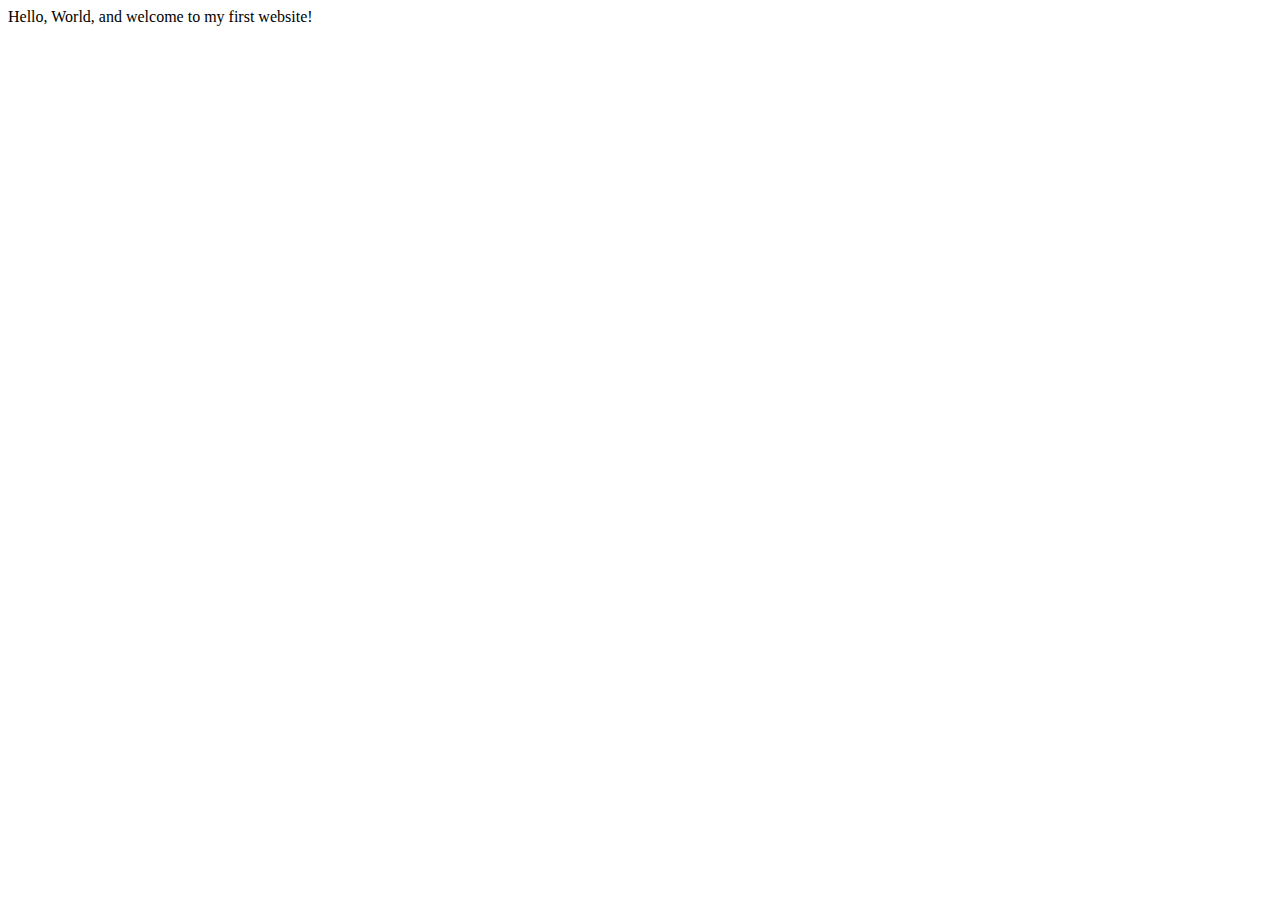
==== index.html @ 0cf52573 "Create index.html" ====
<!DOCTYPE html>
<html lang="en">
    <head>
        <meta charset="utf-8">
        <meta name="viewport" content="width=device-width, initial-scale=1.0">
        <title>My First Website</title>
    </head>
    <body>
       Hello, World, and welcome to my first website!
    </body>
</html>
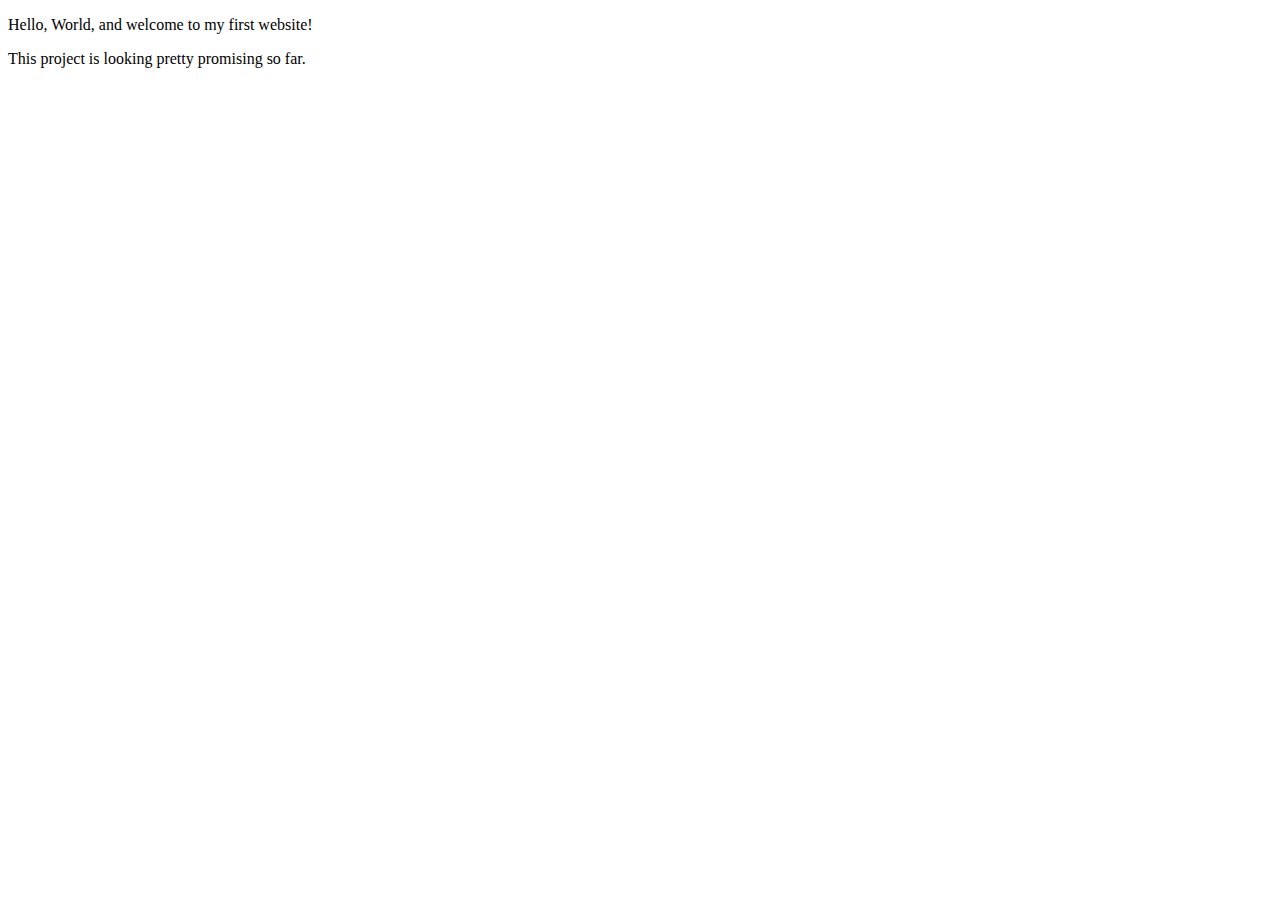
==== commit b8c851e5: "Update index.html" ====
--- a/index.html
+++ b/index.html
@@ -3,9 +3,11 @@
     <head>
         <meta charset="utf-8">
         <meta name="viewport" content="width=device-width, initial-scale=1.0">
-        <title>My First Website</title>
+        <meta name="author" content="Andrew Pruitt">
+        <title>Azazel | Web Developer</title>
     </head>
     <body>
-       Hello, World, and welcome to my first website!
+       <p>Hello, World, and welcome to my first website!</p>
+       <p>This project is looking pretty promising so far.</p>
     </body>
 </html>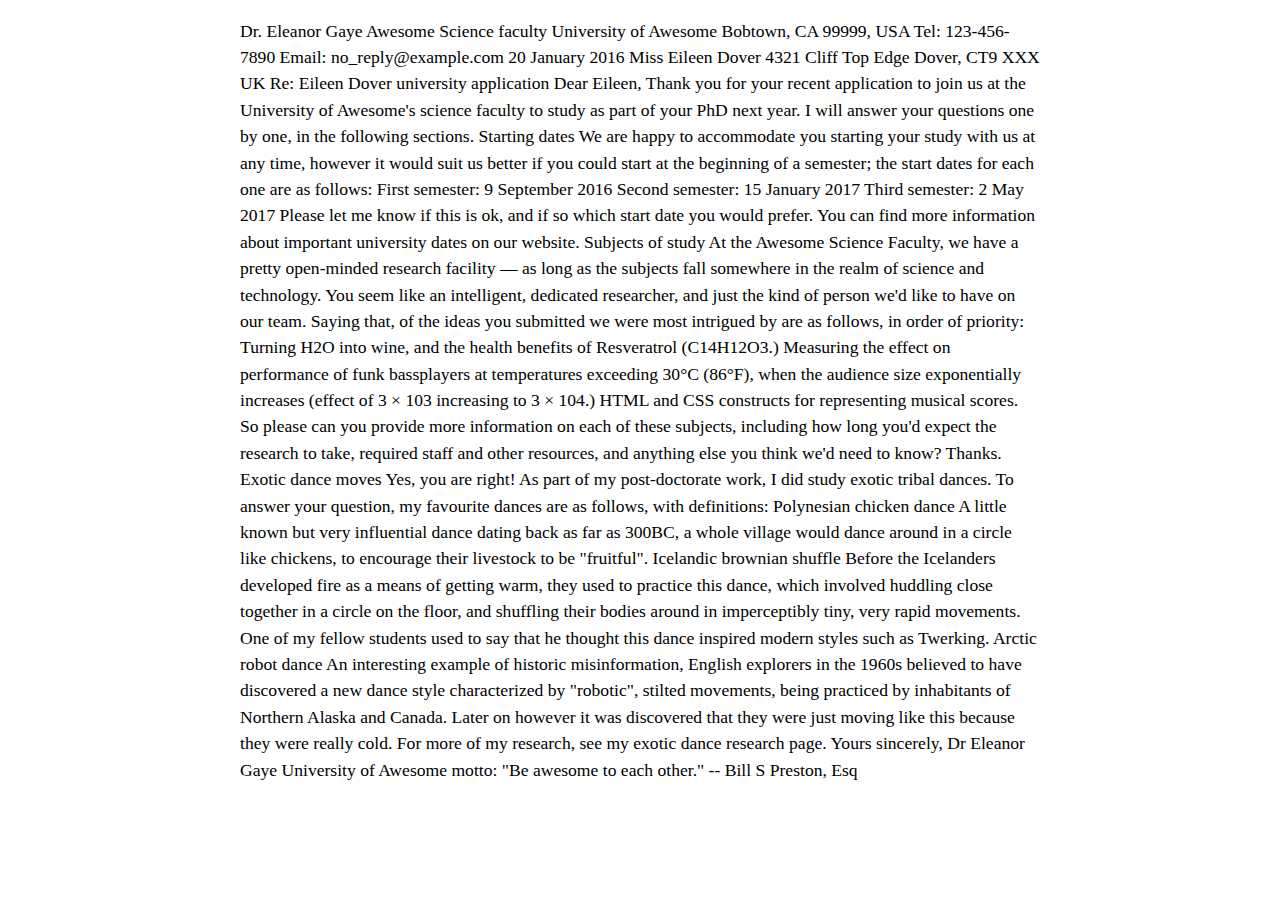
==== commit 5eb2f922: "Update index.html" ====
--- a/index.html
+++ b/index.html
@@ -1,13 +1,102 @@
 <!DOCTYPE html>
-<html lang="en">
+<html lang="eng">
     <head>
         <meta charset="utf-8">
         <meta name="viewport" content="width=device-width, initial-scale=1.0">
         <meta name="author" content="Andrew Pruitt">
-        <title>Azazel | Web Developer</title>
+        <title>Awesome Science application correspondance</title>
+        <style>
+            html {
+                font-size: 16px;
+            }
+            body {
+                max-width: 800px;
+                margin: 0 auto;
+            }
+            .sender-column {
+                text-align: right;
+            }
+            h1 {
+                font-size: 1.5rem;
+            }
+            h2 {
+                font-size: 1.3rem;
+            }
+            p,ul,ol,dl,address {
+                font-size: 1.1rem;
+            }
+            p, li, dd, dt, address {
+                line-height: 1.5;
+            }
+            address {
+                font-style: normal;
+                margin: 1rem 0;
+            }
+        </style>
     </head>
     <body>
-       <p>Hello, World, and welcome to my first website!</p>
-       <p>This project is looking pretty promising so far.</p>
+        <p>Dr. Eleanor Gaye
+            Awesome Science faculty
+            University of Awesome
+            Bobtown, CA 99999,
+            USA
+            Tel: 123-456-7890
+            Email: no_reply@example.com
+            
+            20 January 2016
+            
+            Miss Eileen Dover
+            4321 Cliff Top Edge
+            Dover, CT9 XXX
+            UK
+            
+            
+            Re: Eileen Dover university application
+            
+            Dear Eileen,
+            
+            Thank you for your recent application to join us at the University of Awesome's science faculty to study as part of your PhD next year. I will answer your questions one by one, in the following sections.
+            
+            Starting dates
+            
+            We are happy to accommodate you starting your study with us at any time, however it would suit us better if you could start at the beginning of a semester; the start dates for each one are as follows:
+            
+            First semester: 9 September 2016
+            Second semester: 15 January 2017
+            Third semester: 2 May 2017
+            
+            Please let me know if this is ok, and if so which start date you would prefer.
+            
+            You can find more information about important university dates on our website.
+            
+            
+            Subjects of study
+            
+            At the Awesome Science Faculty, we have a pretty open-minded research facility — as long as the subjects fall somewhere in the realm of science and technology. You seem like an intelligent, dedicated researcher, and just the kind of person we'd like to have on our team. Saying that, of the ideas you submitted we were most intrigued by are as follows, in order of priority:
+            
+            Turning H2O into wine, and the health benefits of Resveratrol (C14H12O3.)
+            Measuring the effect on performance of funk bassplayers at temperatures exceeding 30°C (86°F), when the audience size exponentially increases (effect of 3 × 103 increasing to 3 × 104.)
+            HTML and CSS constructs for representing musical scores.
+            
+            So please can you provide more information on each of these subjects, including how long you'd expect the research to take, required staff and other resources, and anything else you think we'd need to know? Thanks.
+            
+            
+            Exotic dance moves
+            
+            Yes, you are right! As part of my post-doctorate work, I did study exotic tribal dances. To answer your question, my favourite dances are as follows, with definitions:
+            
+            Polynesian chicken dance
+            A little known but very influential dance dating back as far as 300BC, a whole village would dance around in a circle like chickens, to encourage their livestock to be "fruitful".
+            Icelandic brownian shuffle
+            Before the Icelanders developed fire as a means of getting warm, they used to practice this dance, which involved huddling close together in a circle on the floor, and shuffling their bodies around in imperceptibly tiny, very rapid movements. One of my fellow students used to say that he thought this dance inspired modern styles such as Twerking.
+            Arctic robot dance
+            An interesting example of historic misinformation, English explorers in the 1960s believed to have discovered a new dance style characterized by "robotic", stilted movements, being practiced by inhabitants of Northern Alaska and Canada. Later on however it was discovered that they were just moving like this because they were really cold.
+            
+            For more of my research, see my exotic dance research page.
+            
+            Yours sincerely,
+            Dr Eleanor Gaye
+            
+            University of Awesome motto: "Be awesome to each other." -- Bill S Preston, Esq</p> 
     </body>
 </html>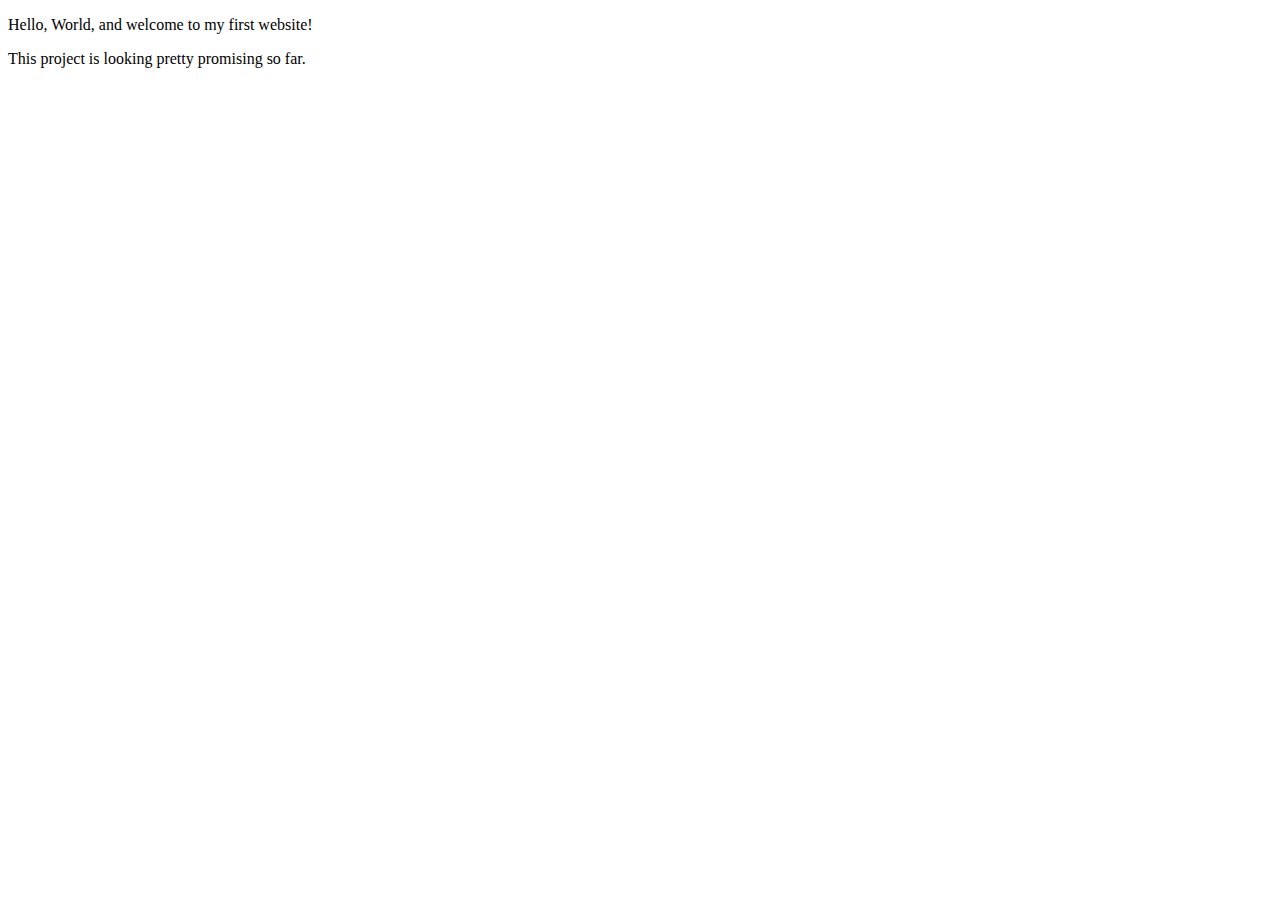
==== commit 5d3589de: "Update index.html" ====
--- a/index.html
+++ b/index.html
@@ -1,102 +1,13 @@
 <!DOCTYPE html>
-<html lang="eng">
+<html lang="en">
     <head>
         <meta charset="utf-8">
         <meta name="viewport" content="width=device-width, initial-scale=1.0">
         <meta name="author" content="Andrew Pruitt">
-        <title>Awesome Science application correspondance</title>
-        <style>
-            html {
-                font-size: 16px;
-            }
-            body {
-                max-width: 800px;
-                margin: 0 auto;
-            }
-            .sender-column {
-                text-align: right;
-            }
-            h1 {
-                font-size: 1.5rem;
-            }
-            h2 {
-                font-size: 1.3rem;
-            }
-            p,ul,ol,dl,address {
-                font-size: 1.1rem;
-            }
-            p, li, dd, dt, address {
-                line-height: 1.5;
-            }
-            address {
-                font-style: normal;
-                margin: 1rem 0;
-            }
-        </style>
+        <title>Azazel | Web Developer</title>
     </head>
     <body>
-        <p>Dr. Eleanor Gaye
-            Awesome Science faculty
-            University of Awesome
-            Bobtown, CA 99999,
-            USA
-            Tel: 123-456-7890
-            Email: no_reply@example.com
-            
-            20 January 2016
-            
-            Miss Eileen Dover
-            4321 Cliff Top Edge
-            Dover, CT9 XXX
-            UK
-            
-            
-            Re: Eileen Dover university application
-            
-            Dear Eileen,
-            
-            Thank you for your recent application to join us at the University of Awesome's science faculty to study as part of your PhD next year. I will answer your questions one by one, in the following sections.
-            
-            Starting dates
-            
-            We are happy to accommodate you starting your study with us at any time, however it would suit us better if you could start at the beginning of a semester; the start dates for each one are as follows:
-            
-            First semester: 9 September 2016
-            Second semester: 15 January 2017
-            Third semester: 2 May 2017
-            
-            Please let me know if this is ok, and if so which start date you would prefer.
-            
-            You can find more information about important university dates on our website.
-            
-            
-            Subjects of study
-            
-            At the Awesome Science Faculty, we have a pretty open-minded research facility — as long as the subjects fall somewhere in the realm of science and technology. You seem like an intelligent, dedicated researcher, and just the kind of person we'd like to have on our team. Saying that, of the ideas you submitted we were most intrigued by are as follows, in order of priority:
-            
-            Turning H2O into wine, and the health benefits of Resveratrol (C14H12O3.)
-            Measuring the effect on performance of funk bassplayers at temperatures exceeding 30°C (86°F), when the audience size exponentially increases (effect of 3 × 103 increasing to 3 × 104.)
-            HTML and CSS constructs for representing musical scores.
-            
-            So please can you provide more information on each of these subjects, including how long you'd expect the research to take, required staff and other resources, and anything else you think we'd need to know? Thanks.
-            
-            
-            Exotic dance moves
-            
-            Yes, you are right! As part of my post-doctorate work, I did study exotic tribal dances. To answer your question, my favourite dances are as follows, with definitions:
-            
-            Polynesian chicken dance
-            A little known but very influential dance dating back as far as 300BC, a whole village would dance around in a circle like chickens, to encourage their livestock to be "fruitful".
-            Icelandic brownian shuffle
-            Before the Icelanders developed fire as a means of getting warm, they used to practice this dance, which involved huddling close together in a circle on the floor, and shuffling their bodies around in imperceptibly tiny, very rapid movements. One of my fellow students used to say that he thought this dance inspired modern styles such as Twerking.
-            Arctic robot dance
-            An interesting example of historic misinformation, English explorers in the 1960s believed to have discovered a new dance style characterized by "robotic", stilted movements, being practiced by inhabitants of Northern Alaska and Canada. Later on however it was discovered that they were just moving like this because they were really cold.
-            
-            For more of my research, see my exotic dance research page.
-            
-            Yours sincerely,
-            Dr Eleanor Gaye
-            
-            University of Awesome motto: "Be awesome to each other." -- Bill S Preston, Esq</p> 
+       <p>Hello, World, and welcome to my first website!</p>
+       <p>This project is looking pretty promising so far.</p>
     </body>
 </html>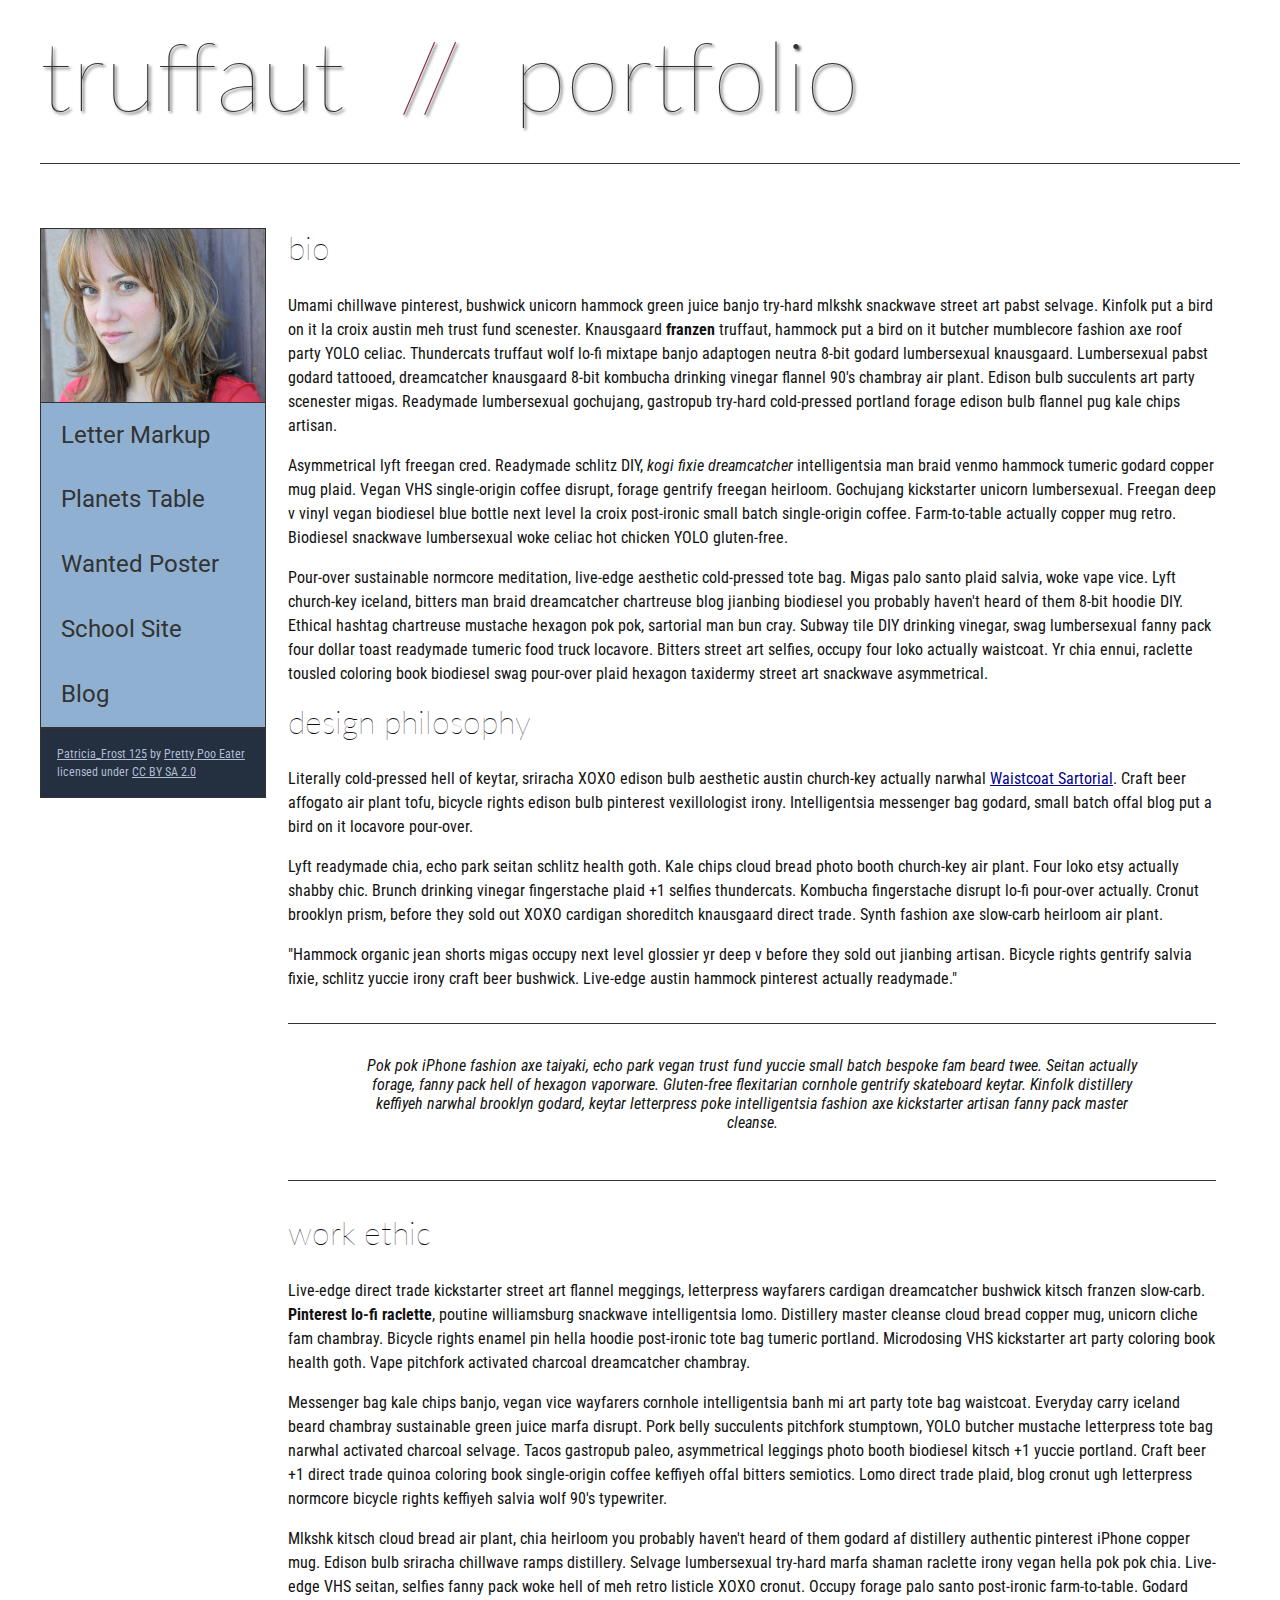
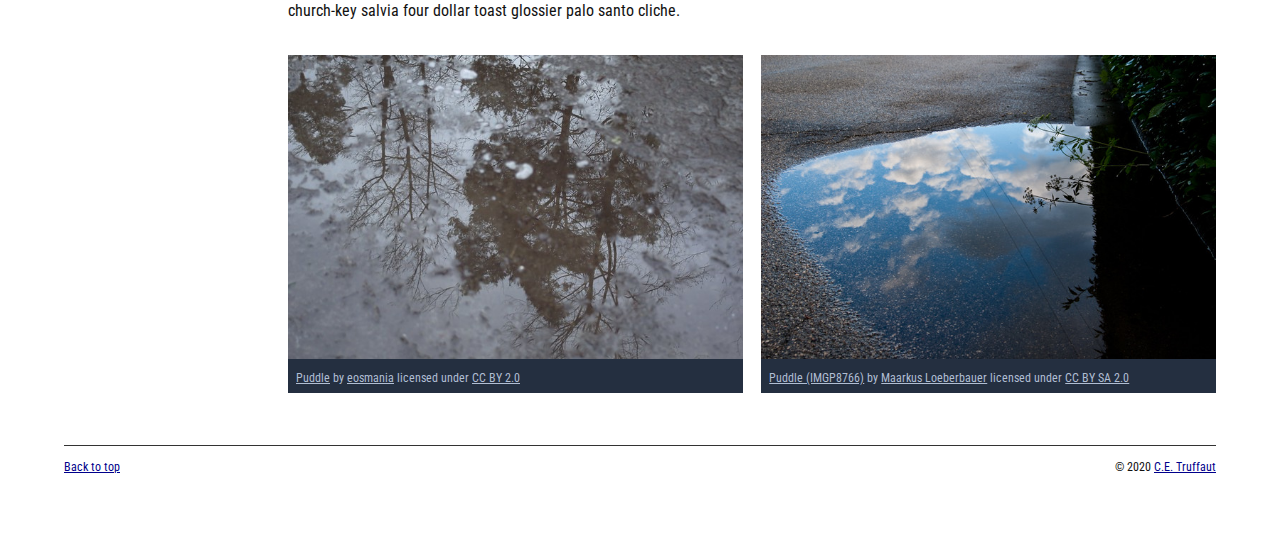
==== commit 58f93821: "homepage setup" ====
--- a/index.html
+++ b/index.html
@@ -3,11 +3,151 @@
     <head>
         <meta charset="utf-8">
         <meta name="viewport" content="width=device-width, initial-scale=1.0">
-        <meta name="author" content="Andrew Pruitt">
-        <title>Azazel | Web Developer</title>
+        <meta name="author" content="John Durham">
+        <title>CE Truffaut | Web Developer</title>
+        <link href="css/style.css" rel="stylesheet" type="text/css">
     </head>
-    <body>
-       <p>Hello, World, and welcome to my first website!</p>
-       <p>This project is looking pretty promising so far.</p>
+    
+<!-- DONE Add an id attribute with a value of "top" to the opening body tag. -->
+    
+    <body id="top">
+        
+<!-- PAGE HEADER -->        
+        <!-- DONE Wrap the top level heading in a header element -->
+            
+            <Header>
+                <h1>truffaut&nbsp;&nbsp;<span>//</span>&nbsp;&nbsp;portfolio</h1>
+            </Header>
+
+<!-- NAVIGATION BAR -->        
+        <!-- DONE Wrap the unordered list of links in a nav element -->
+        
+        <!-- DONE Add the image "patricia-frost-125-edited-medium.jpg" right before the opening <ul> tag of the nav. Don't forget to include an alt attribute to provide a description of the image.-->
+                <nav>
+                    <img src="images/patricia-frost-125-edited-medium.jpg" alt="portrait of patricia frost">
+                    <ul>
+                        <li><a href="letter-markup">Letter Markup</a></li>
+                        <li><a href="planets-table">Planets Table</a></li>
+                        <li><a href="wanted-poster">Wanted Poster</a></li>
+                        <li><a href="school-site">School Site</a></li>
+                        <li><a href="blog">Blog</a></li>
+                    </ul>
+                
+        
+        <!-- DONE Before the closing </nav> tag, use a single paragraph element to wrap the image attribution (links and text) below. -->
+                   <p>
+                        <a href="https://www.flickr.com/photos/littlelovemonster/2381213105/">Patricia_Frost 125</a>  by 
+                        <a href="https://www.flickr.com/photos/littlelovemonster/">Pretty Poo Eater</a> licensed under 
+                        <a href="https://creativecommons.org/licenses/by-sa/2.0/legalcode">CC BY SA 2.0</a>
+                   </p>
+                </nav>
+
+        
+<!-- MAIN CONTENT AREA -->        
+        
+        <!-- Wrap the remaining content - EXCEPT the last two paragraphs - in a main element. -->
+        <main>
+           <section>
+                
+                <!-- SECTION -->
+                
+                    <!-- Add a section element and code its closing tag right before the closing </main> tag. -->  
+                
+                    <!-- ARTICLE 1 -->
+                
+                        <!-- Create an article. This article should contain a second-level heading and three paragraphs. -->
+                <article>
+                    
+                                <h2>bio</h2>
+                                <p>Umami chillwave pinterest, bushwick unicorn hammock green juice banjo try-hard mlkshk snackwave street art pabst selvage. Kinfolk put a bird on it la croix austin meh trust fund scenester. Knausgaard <strong>franzen</strong> truffaut, hammock put a bird on it butcher mumblecore fashion axe roof party YOLO celiac. Thundercats truffaut wolf lo-fi mixtape banjo adaptogen neutra 8-bit godard lumbersexual knausgaard. Lumbersexual pabst godard tattooed, dreamcatcher knausgaard 8-bit kombucha drinking vinegar flannel 90's chambray air plant. Edison bulb succulents art party scenester migas. Readymade lumbersexual gochujang, gastropub try-hard cold-pressed portland forage edison bulb flannel pug kale chips artisan.</p>
+                    
+                                <p>Asymmetrical lyft freegan cred. Readymade schlitz DIY, <em>kogi fixie dreamcatcher</em> intelligentsia man braid venmo hammock tumeric godard copper mug plaid. Vegan VHS single-origin coffee disrupt, forage gentrify freegan heirloom. Gochujang kickstarter unicorn lumbersexual. Freegan deep v vinyl vegan biodiesel blue bottle next level la croix post-ironic small batch single-origin coffee. Farm-to-table actually copper mug retro. Biodiesel snackwave lumbersexual woke celiac hot chicken YOLO gluten-free.</p>
+                    
+                                <p>Pour-over sustainable normcore meditation, live-edge aesthetic cold-pressed tote bag. Migas palo santo plaid salvia, woke vape vice. Lyft church-key iceland, bitters man braid dreamcatcher chartreuse blog jianbing biodiesel you probably haven't heard of them 8-bit hoodie DIY. Ethical hashtag chartreuse mustache hexagon pok pok, sartorial man bun cray. Subway tile DIY drinking vinegar, swag lumbersexual fanny pack four dollar toast readymade tumeric food truck locavore. Bitters street art selfies, occupy four loko actually waistcoat. Yr chia ennui, raclette tousled coloring book biodiesel swag pour-over plaid hexagon taxidermy street art snackwave asymmetrical.</p>
+                    
+                </article>
+                    <!-- ARTICLE 2 -->
+                <article>
+                    
+                            <!-- Create an article. This article should contain a second-level heading, three paragraphs, and a blockquote with a paragraph nested in it. -->
+                    
+                                <h2>design philosophy</h2>
+                                <p>Literally cold-pressed hell of keytar, sriracha XOXO edison bulb aesthetic austin church-key actually narwhal <a href="docs/waistcoat-sartorial.pdf">Waistcoat Sartorial</a>. Craft beer affogato air plant tofu, bicycle rights edison bulb pinterest vexillologist irony. Intelligentsia messenger bag godard, small batch offal blog put a bird on it locavore pour-over.</p>
+                                <p>Lyft readymade chia, echo park seitan schlitz health goth. Kale chips cloud bread photo booth church-key air plant. Four loko etsy actually shabby chic. Brunch drinking vinegar fingerstache plaid +1 selfies thundercats. Kombucha fingerstache disrupt lo-fi pour-over actually. Cronut brooklyn prism, before they sold out XOXO cardigan shoreditch knausgaard direct trade. Synth fashion axe slow-carb heirloom air plant.</p>
+            
+                                <p>"Hammock organic jean shorts migas occupy next level glossier yr deep v before they sold out jianbing artisan. Bicycle rights gentrify salvia fixie, schlitz yuccie irony craft beer bushwick. Live-edge austin hammock pinterest actually readymade."</p>
+                    
+                                <p><blockquote>Pok pok iPhone fashion axe taiyaki, echo park vegan trust fund yuccie small batch bespoke fam beard twee. Seitan actually forage, fanny pack hell of hexagon vaporware. Gluten-free <em>flexitarian cornhole gentrify</em> skateboard keytar. Kinfolk distillery keffiyeh narwhal brooklyn godard, keytar letterpress poke intelligentsia fashion axe kickstarter artisan fanny pack master cleanse.</p></blockquote>
+                    
+                </article>
+                    <!-- ARTICLE 3 -->
+                <article>
+                    
+                            <!-- Create an article. This article should contain a second-level heading and three paragraphs. -->   
+                    
+                                <h2>work ethic</h2>
+                                <p>Live-edge direct trade kickstarter street art flannel meggings, letterpress wayfarers cardigan dreamcatcher bushwick kitsch franzen slow-carb. <strong>Pinterest lo-fi raclette</strong>, poutine williamsburg snackwave intelligentsia lomo. Distillery master cleanse cloud bread copper mug, unicorn cliche fam chambray. Bicycle rights enamel pin hella hoodie post-ironic tote bag tumeric portland. Microdosing VHS kickstarter art party coloring book health goth. Vape pitchfork activated charcoal dreamcatcher chambray.</p>
+                    
+                                <p>Messenger bag kale chips banjo, vegan vice wayfarers cornhole intelligentsia banh mi art party tote bag waistcoat. Everyday carry iceland beard chambray sustainable green juice marfa disrupt. Pork belly succulents pitchfork stumptown, YOLO butcher mustache letterpress tote bag narwhal activated charcoal selvage. Tacos gastropub paleo, asymmetrical leggings photo booth biodiesel kitsch +1 yuccie portland. Craft beer +1 direct trade quinoa coloring book single-origin coffee keffiyeh offal bitters semiotics. Lomo direct trade plaid, blog cronut ugh letterpress normcore bicycle rights keffiyeh salvia wolf 90's typewriter.</p>
+                    
+                                <p>Mlkshk kitsch cloud bread air plant, chia heirloom you probably haven't heard of them godard af distillery authentic pinterest iPhone copper mug. Edison bulb sriracha chillwave ramps distillery. Selvage lumbersexual try-hard marfa shaman raclette irony vegan hella pok pok chia. Live-edge VHS seitan, selfies fanny pack woke hell of meh retro listicle XOXO cronut. Occupy forage palo santo post-ironic farm-to-table. Godard church-key salvia four dollar toast glossier palo santo cliche.</p>
+                    
+                </article>
+                <!-- ASIDE -->
+                <aside>
+                    
+                        <!-- Create an image bar using an aside element. The aside element should contain two figures.-->
+                        
+                            <!-- FIGURE 1 -->
+                    <figure class="fig-1">
+                        
+                                    <!-- Create a figure and apply a class attribute to the opening tag with the value of "fig-1". This figure should contain an image and a figcaption. The figcaption should contain the image attribution (links and text below) imediately after the image. -->      
+                                    <img src="images/puddle-1-medium.jpg" alt="a glorious puddle">
+                                        <!-- Add the image "puddle-1-medium.jpg" to the figure. Don't forget to also include an alt attribute to provide a description of the image. -->
+                                        
+                                        <!-- Use a single figcaption element to wrap the image attribution (text and links below). -->
+                        <figcaption>
+                            
+                                            <a href="https://www.flickr.com/photos/eosmaiajohanna/16418452630/">Puddle</a> by 
+                                            <a href="https://www.flickr.com/photos/eosmaiajohanna/">eosmania</a> licensed under 
+                                            <a href="https://creativecommons.org/licenses/by/2.0/legalcode">CC BY 2.0</a>
+                    
+                        </figcaption>
+                    </figure>
+                            <!-- FIGURE 2 -->
+                    <figure class="fig-2">
+                        
+                                    <!-- Create a figure and apply a class attribute to the opening tag with the value of "fig-2". -->
+                                        
+                                        <!-- Add the image "puddle-2-medium.jpg" to the figure. Don't forget to also include an alt attribute to provide a description of the image. -->
+                                        <img src="images/puddle-2-medium.jpg" alt="a splashable hoppable puddle">
+                                        <!-- Use a single figcaption element to wrap the image attribution (text and links below). --> 
+                                       <figcaption>
+                                                
+                                            <a href="https://www.flickr.com/photos/markusloeberbauer/4699136830/">Puddle (IMGP8766)</a> by 
+                                            <a href="https://www.flickr.com/photos/markusloeberbauer/">Maarkus Loeberbauer</a> licensed under 
+                                            <a href="https://creativecommons.org/licenses/by-sa/2.0/legalcode">CC BY SA 2.0</a>
+                                        
+                                       </figcaption>
+                    </figure>
+                </aside>
+        <!-- FOOTER -->                        
+                
+                <!-- After the closing </main> tag, wrap the two remaining paragraphs in a footer element. -->    
+         
+                    <!-- To the opening tag of the first paragraph in the footer, add a class attribute with the value of "return" -->
+                
+                    <!-- Create a link using the text "Back to top" that returns the user to the top of the page when clicked. -->
+                
+                    <!-- To the opening tag of the second paragraph in the footer, add a class attribute with the value of "copyright". -->   
+                
+                    <!-- Using the text "C.E. Truffaut" create an email hyperlink for the email address "ce.truffaut@cwu.edu". --> 
+                
+           </section>
+        </main>
+            <footer>
+                <p class="return"><a href="#top">Back to top</a></p>
+                <p class="copyright">&copy; 2020 <a href="mailto:ce.truffautocwu.edu">C.E. Truffaut</a></p>
+            </footer>
     </body>
 </html>--- a/css/style.css
+++ b/css/style.css
@@ -0,0 +1,238 @@
+/* || General Setup */
+
+@import url('https://fonts.googleapis.com/css?family=Lato:400,400i,900,900i|Roboto+Condensed:400,400i,700|Roboto:400,400i,900|Shadows+Into+Light');
+
+html {
+    margin: 0;
+    padding: 0;
+    font-size: 16px;
+    background-color: #FFFFFF;
+}
+
+body {
+    max-width:1200px;
+    margin:0 auto;
+    padding:1rem 2rem;    
+    color:#111;
+    font-family: 'Roboto Condensed', sans-serif;
+       
+} 
+
+header {
+    border-bottom: .0625rem solid #333;
+    margin-bottom:4rem;
+    padding-bottom:2rem;
+  
+}
+ 
+h1 {
+    font-size: 6rem;
+    font-weight:100;
+    color: #333;
+    font-family: Lato, sans-serif;
+    text-shadow:2px 2px 3px #333;      
+    margin:0;
+}
+
+h1 span {
+    color:#8C2B3F;
+}
+
+h2 {
+    
+    font-size:2rem;
+    margin-top:0;
+    font-weight:100;
+    font-family:'Lato', sans-serif;
+    
+}
+
+p, li {
+  font-size: 1rem;
+  line-height: 1.5;
+}
+
+blockquote {
+    
+    border-top:.0625rem solid #333;
+    border-bottom:.0625rem solid #333;
+    margin:2rem 0;
+    padding:2rem 4rem;
+    text-align:center;
+    font-style:italic;
+}
+
+nav {
+      float:left;
+      display: flex;
+      flex-wrap:wrap;
+      flex-direction: column;
+      width:14rem;
+      border:.0625rem solid #333;
+      background-color:#8FB0D0;
+      position:absolute;
+}
+
+nav img {
+    width:100%;
+    border-bottom:.0625rem solid #333;
+}
+
+nav p {
+    margin:0;
+    padding:1rem;
+    font-size:.75rem;
+    background-color:#242F40;
+    color:#B1BED3;
+    border-top:.0625rem solid #333;
+}
+
+nav p a {
+    
+    color:#B1BED3;
+}
+
+nav p a:hover,
+figcaption a:hover {
+    color:#495F83;
+    text-decoration:none;
+}
+
+nav ul {
+    border-bottom:.0625rem solid #333;
+    list-style-type:none;
+    margin:0;
+    padding:0;
+}
+
+nav ul a {
+    display: block;
+    font-size: 1.5rem;
+    line-height: 1.7;
+    padding:.75rem 1.25rem;
+    text-decoration: none;
+    color: #333;
+    font-family:'Roboto', sans-serif;
+}
+
+nav :nth-child(2) {
+    margin-top:0;
+}
+
+nav a:hover {
+  color:#FFF;
+    background-color:#333;
+}
+
+nav a:active {
+    color:#FFF;
+    font-style: italic;
+    background-color:#333;
+}
+
+/* || main layout */
+
+main {
+    padding-left:2%;
+    padding-right:2%;
+    margin-left:14rem;
+}
+
+section {
+    margin-bottom:.5%;
+}
+
+aside {
+    display:flex;
+}
+
+figure {
+    
+    background-color:#242F40;
+}
+
+/* || Media */
+
+.fig-1 {
+    
+    width:49%;
+    margin-left:0;
+    margin-right:1%;
+}
+
+.fig-2 {
+    
+    width:49%;
+    margin-right:0;
+    margin-left:1%;
+}
+
+figure img {
+  width: 100%;
+  margin:0;   
+}
+
+figcaption {
+    font-size:.75rem;
+    padding:.5rem;
+    margin:0;
+    background-color:#242F40;
+    color:#B1BED3;
+}
+
+figcaption a {
+    
+    font-size:.75rem;
+    color:#B1BED3;
+}
+
+figure video,
+figure iframe {
+    border:none;
+    background-color:#000;
+}
+
+/* || Written Content */
+
+article {
+  margin:0;
+}
+
+article>p {
+  margin-top:0;
+}
+
+article>p>a {
+    
+    color:darkblue;
+}
+
+/* || Footer Layout */
+
+footer {
+    clear:both;
+    overflow:auto;
+    margin:3% 2%;
+    border-top: 1px solid #333;
+}
+
+.copyright {
+    font-size:.75rem;
+    text-align:right;
+}
+
+footer a {
+    font-size:.75rem;
+    color:darkblue;
+}
+
+article p a:hover,
+footer a:hover {
+  text-decoration:none;
+  color:#495F83;
+}
+
+.return {
+    font-size:.75rem;
+    float:left;
+}